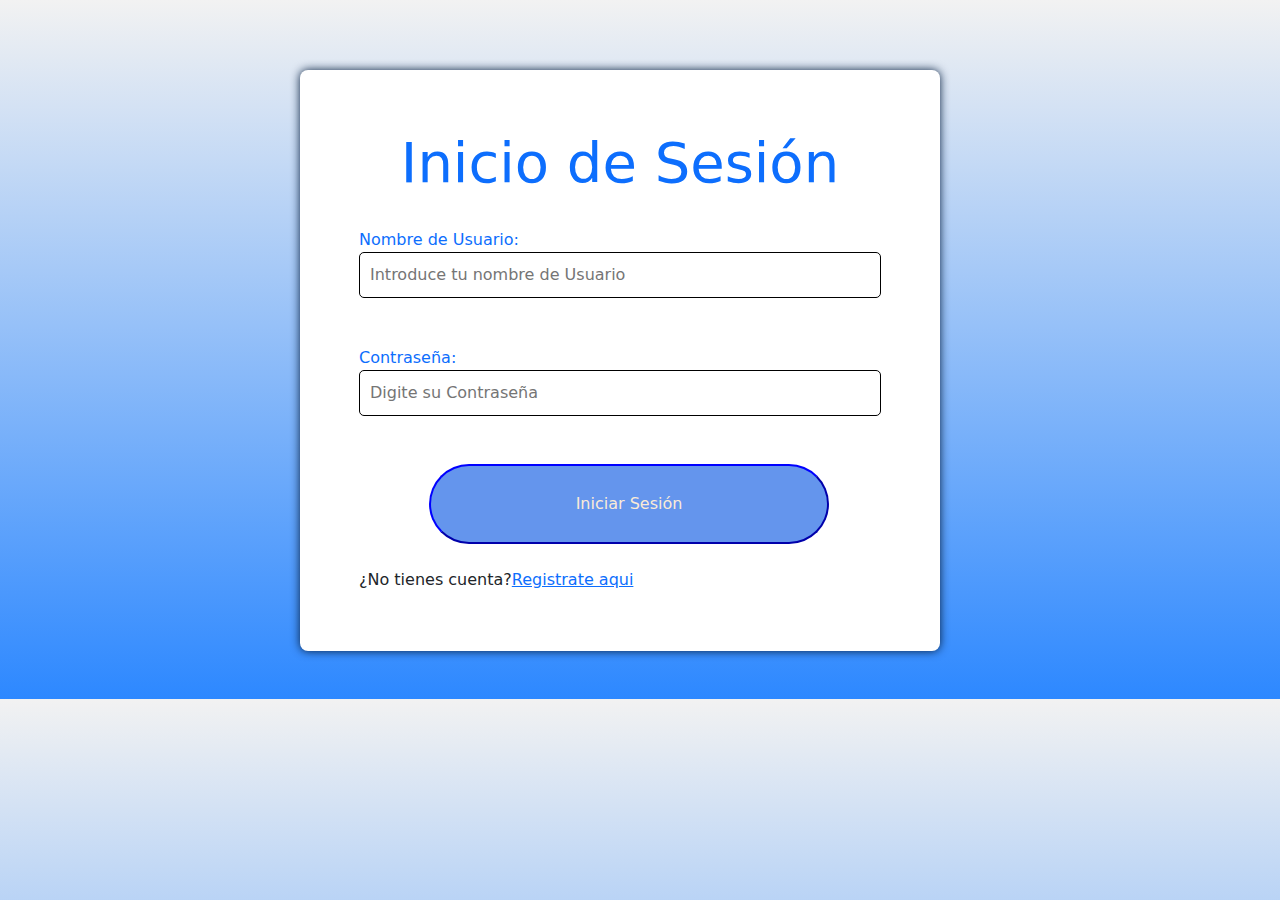
==== htmlyjs/Index.html @ 02dc30f2 "Primer comit: Subiendo mi proyecto a GitHub" ====
<!DOCTYPE html>
<html lang="en">
<head>
    <link rel="stylesheet" href="../Estilos/Estilos.css">
    <meta charset="UTF-8">
    <meta name="viewport" content="width=device-width, initial-scale=1.0">
    <title>Inicio de Sesión</title>
    <link href="https://cdn.jsdelivr.net/npm/bootstrap@5.3.3/dist/css/bootstrap.min.css" rel="stylesheet" integrity="sha384-QWTKZyjpPEjISv5WaRU9OFeRpok6YctnYmDr5pNlyT2bRjXh0JMhjY6hW+ALEwIH" crossorigin="anonymous">
</head> 
<body id="Bod" class="degradado">
        <div class="contenedor">
            <h1 class="text-center text-primary display-4">Inicio de Sesión</h1>
            <br>
            <form id="LoginFormContainer" method="post">
                <label1 class="text-primary">Nombre de Usuario:  </label1>
                <input type="text" id="nombreUsuario" name="nombreUsuario" placeholder="Introduce tu nombre de Usuario" required>
                <br>
                <br>
                <br>
                <label1 class="text-primary">Contraseña: </label1>
                <input type="text" id="contrasena" name="contrasena" placeholder="Digite su Contraseña" required>
                <br>
                <br>
                <br>
                <button type="button" id="Iniciar" onclick="iniciarSesion()">Iniciar Sesión</button>
            </form>
            <br>
            <span class="mt-3">¿No tienes cuenta?</span><a href="Index2.html" onclick="RegistrarLogin()">Registrate aqui</a>
            <div id="message" class="message"></div>
        </div>
        <br>
        <br>
        
    <script src="script.js"></script>
    <script src="js/bootstrap.bundle.min.js"></script>
    <script src="https://cdn.jsdelivr.net/npm/bootstrap@5.3.3/dist/js/bootstrap.bundle.min.js" integrity="sha384-YvpcrYf0tY3lHB60NNkmXc5s9fDVZLESaAA55NDzOxhy9GkcIdslK1eN7N6jIeHz" crossorigin="anonymous"></script>
</body>
</html>
---- Estilos/Estilos.css ----
#Bod{
    width: 100%;
    height: 100%;
}

.contenedor{
    background-color: rgb(255, 255, 255);
    border-radius: 20px;
    width: 50%;
    height: 100%;
    margin-top: 70px;
    margin-left: 300px;
    padding: 59px;
    border-radius: 8px;
    box-shadow:0 0 10px rgb(6, 30, 63);
}

#LoginForm{
    margin-bottom: 10%;
}

label{
    margin-bottom: 2px;
    font-weight: bold;
}

input{
    width: 100%;
    padding: 10px;
    font-size: 16px;
    border: 1px solid #000000;
    border-radius: 5px;
}

.degradado{
    background-image: linear-gradient(#f2f2f2, #2d88ff);
}

#Iniciar{
    background-color: cornflowerblue;
    border-color: blue;
    color: antiquewhite;
    height: 80px;
    width: 400px;
    margin-left: 70px;
    border-radius: 100px;
    cursor: pointer;
    transition: all 0.5s ease;
}

#Iniciar:hover {
    transform: scale(1.1);
    color: #007bff;
}

#Iniciar:active {
    transform: scale(0.9);
    color: #0069d9;
}

.cambio-pagina {
    position: fixed;
    top: 0;
    left: 0;
    width: 100%;
    height: 100%;
    background-color: #fff;
    z-index: 1000;
    transform: translateX(100%);
    transition: transform 0.5s ease;
}

.cambio-pagina.active {
    transform: translateX(0);
}
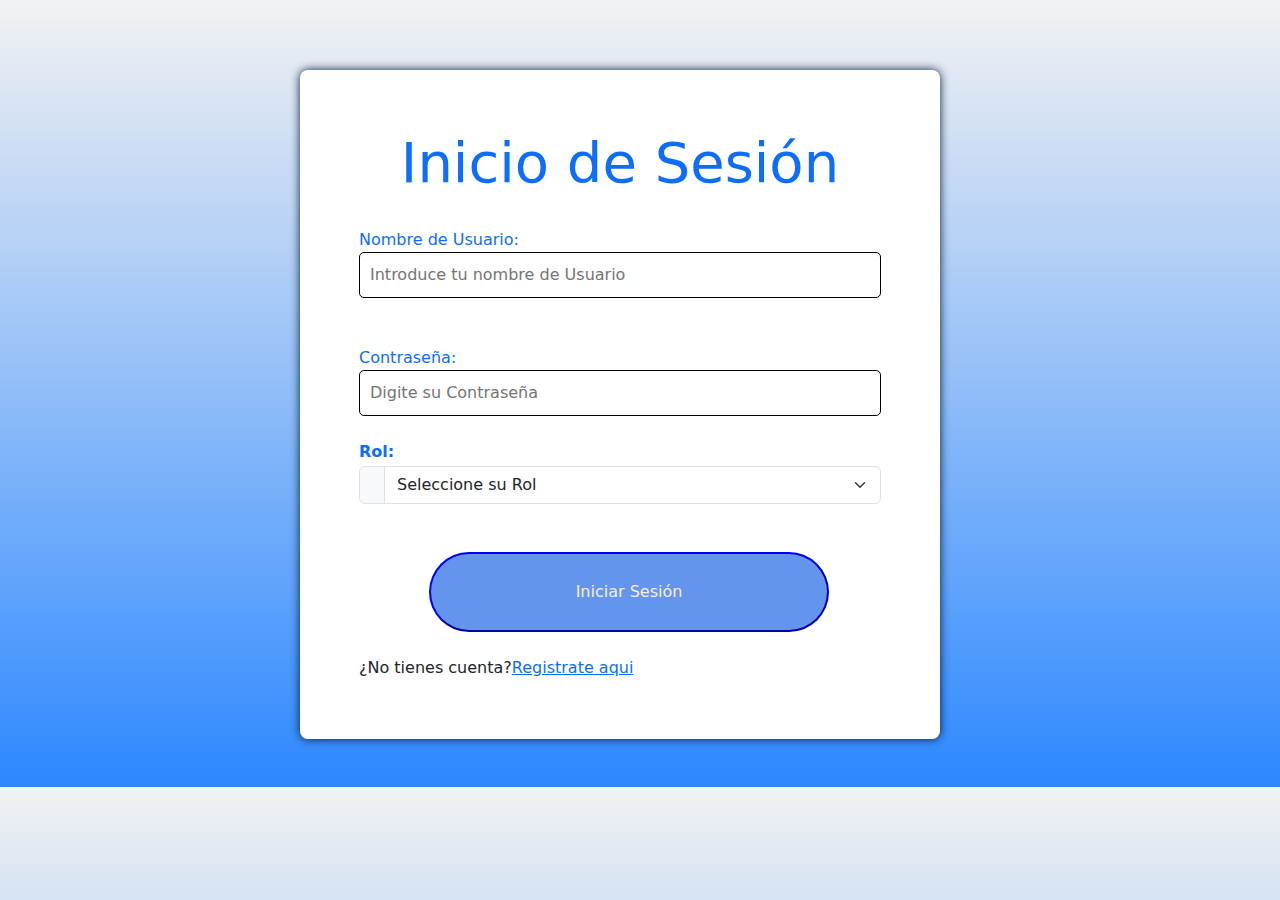
==== commit 4952213c: "roles" ====
--- a/htmlyjs/Index.html
+++ b/htmlyjs/Index.html
@@ -21,6 +21,17 @@
                 <input type="text" id="contrasena" name="contrasena" placeholder="Digite su Contraseña" required>
                 <br>
                 <br>
+                <label class="text-primary fw-bold">Rol:</label>
+                <div class="input-group">
+                    <span class="input-group-text"><i class="bi bi-person-badge"></i></span>
+                    <select id="Rol" name="Rol" class="form-select custom-select" required>
+                        <option value="" disabled selected>Seleccione su Rol</option>
+                        <option value="Administrador">Administrador</option>
+                        <option value="Vendedor">Vendedor</option>
+                        <option value="Comprador">Comprador</option>
+                    </select>
+                </div>
+                <br>
                 <br>
                 <button type="button" id="Iniciar" onclick="iniciarSesion()">Iniciar Sesión</button>
             </form>
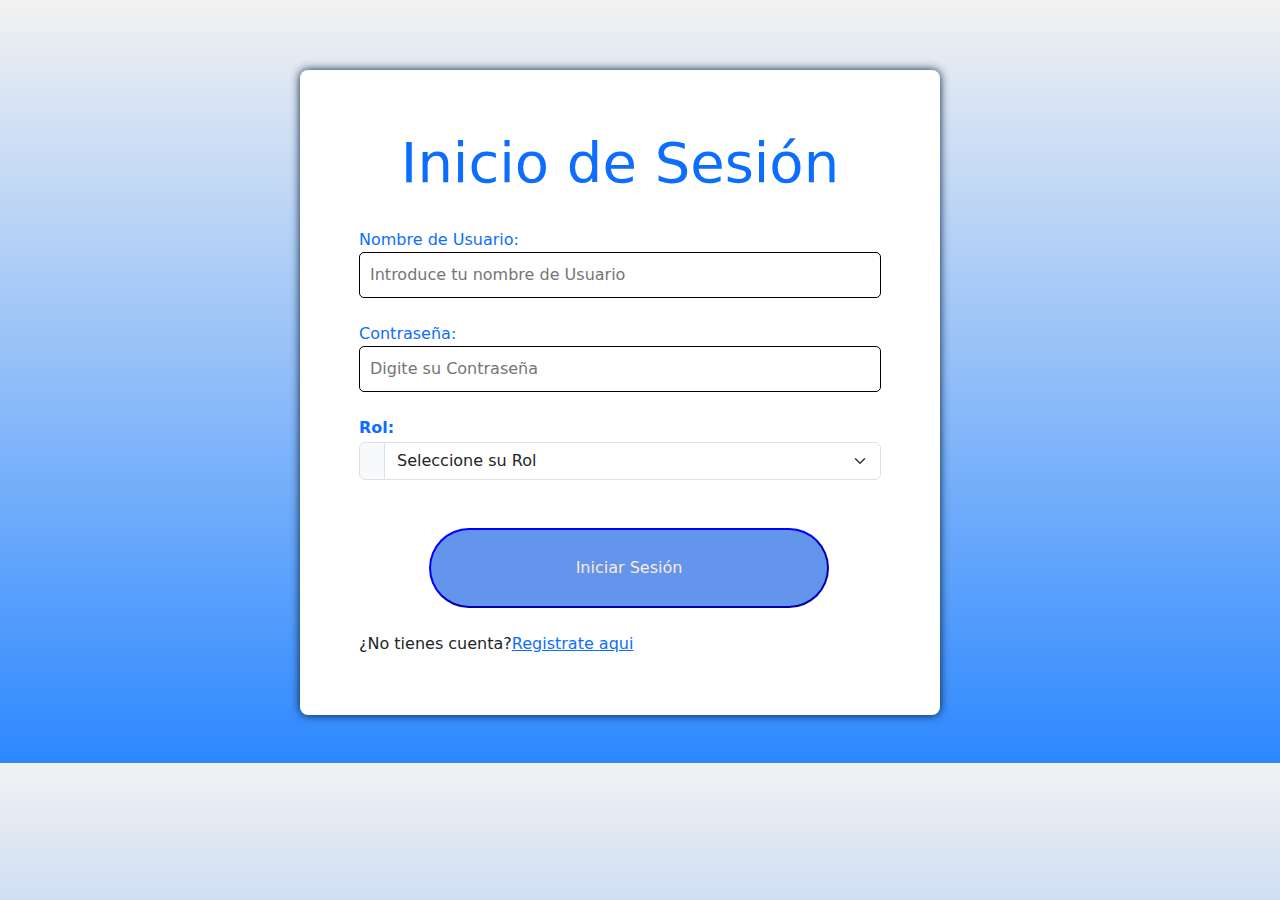
==== commit e20167f8: "ocultar opciones" ====
--- a/htmlyjs/Index.html
+++ b/htmlyjs/Index.html
@@ -14,7 +14,6 @@
             <form id="LoginFormContainer" method="post">
                 <label1 class="text-primary">Nombre de Usuario:  </label1>
                 <input type="text" id="nombreUsuario" name="nombreUsuario" placeholder="Introduce tu nombre de Usuario" required>
-                <br>
                 <br>
                 <br>
                 <label1 class="text-primary">Contraseña: </label1>
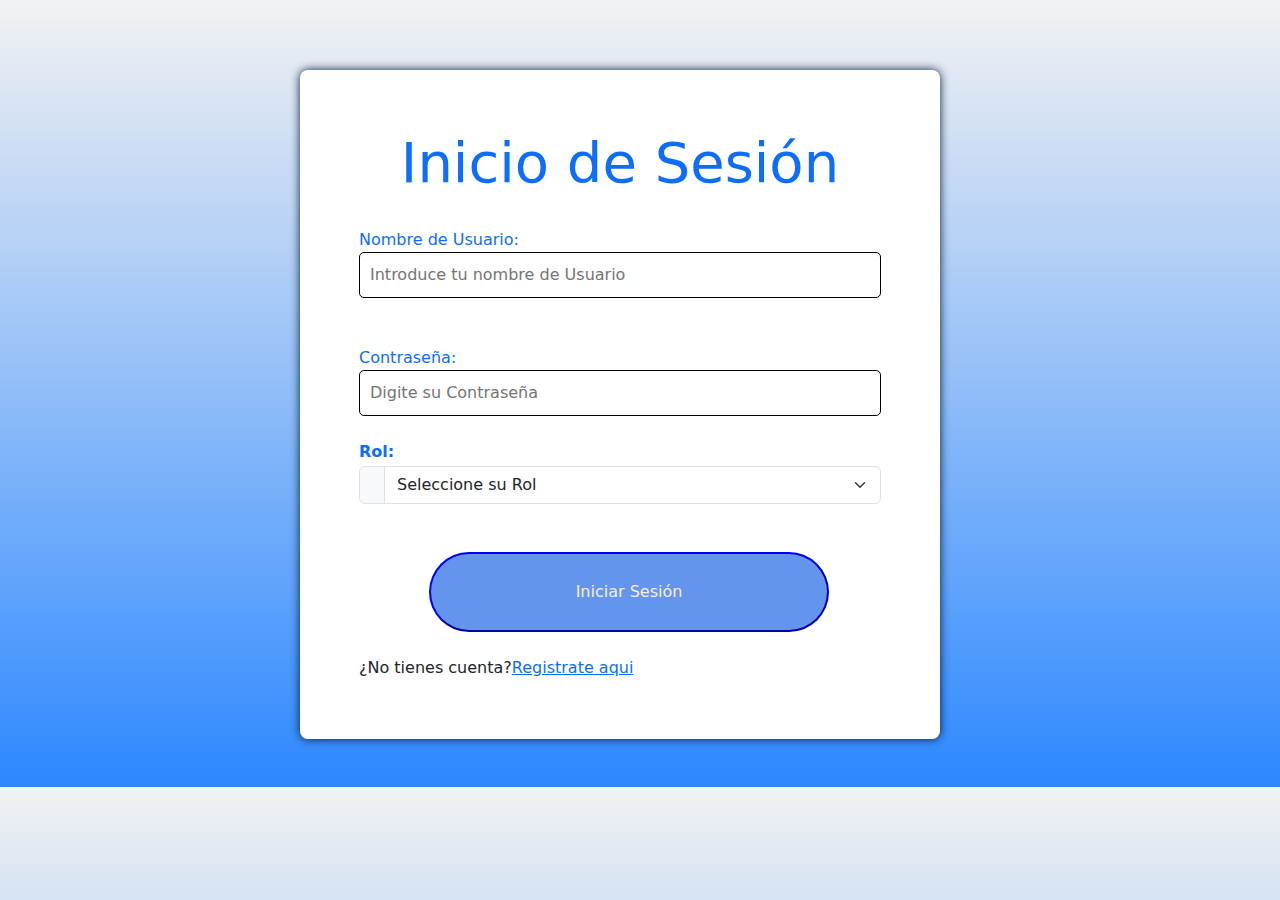
==== commit 594accc0: "reinicio" ====
--- a/htmlyjs/Index.html
+++ b/htmlyjs/Index.html
@@ -14,6 +14,7 @@
             <form id="LoginFormContainer" method="post">
                 <label1 class="text-primary">Nombre de Usuario:  </label1>
                 <input type="text" id="nombreUsuario" name="nombreUsuario" placeholder="Introduce tu nombre de Usuario" required>
+                <br>
                 <br>
                 <br>
                 <label1 class="text-primary">Contraseña: </label1>
